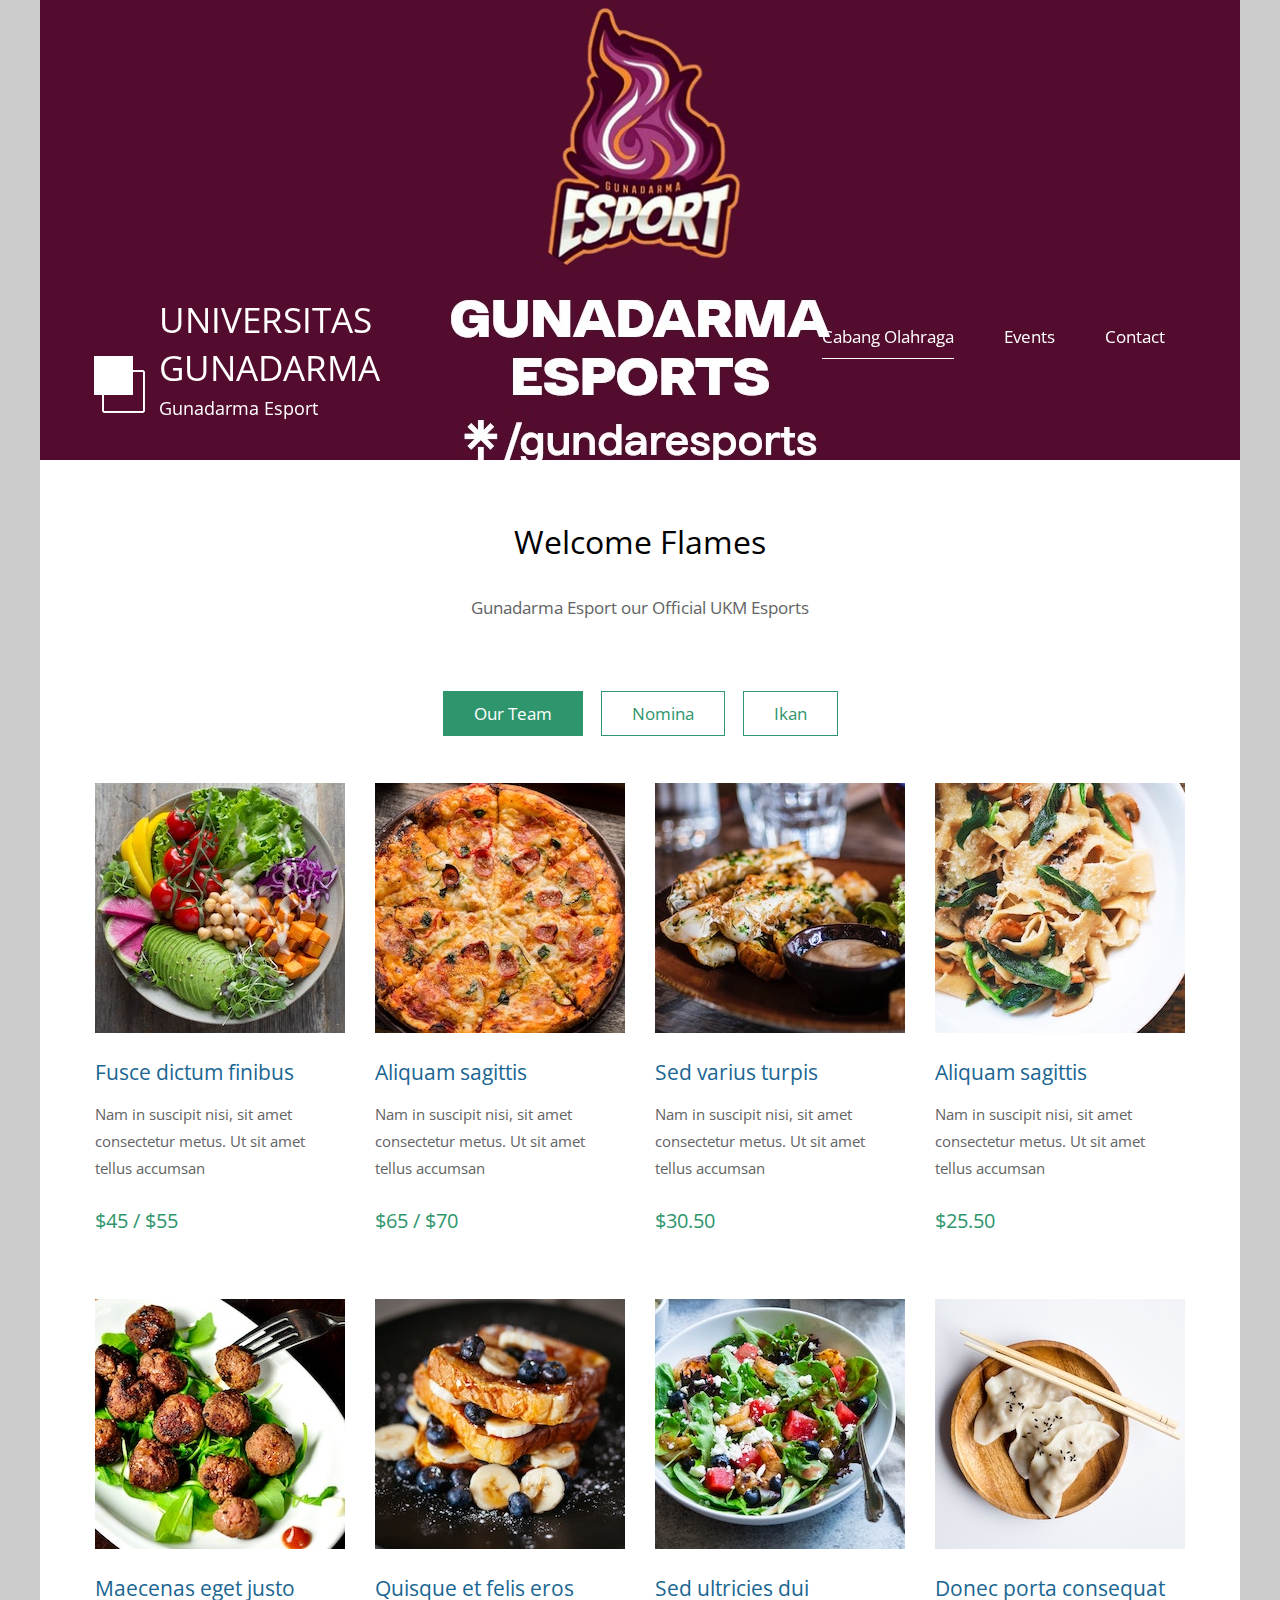
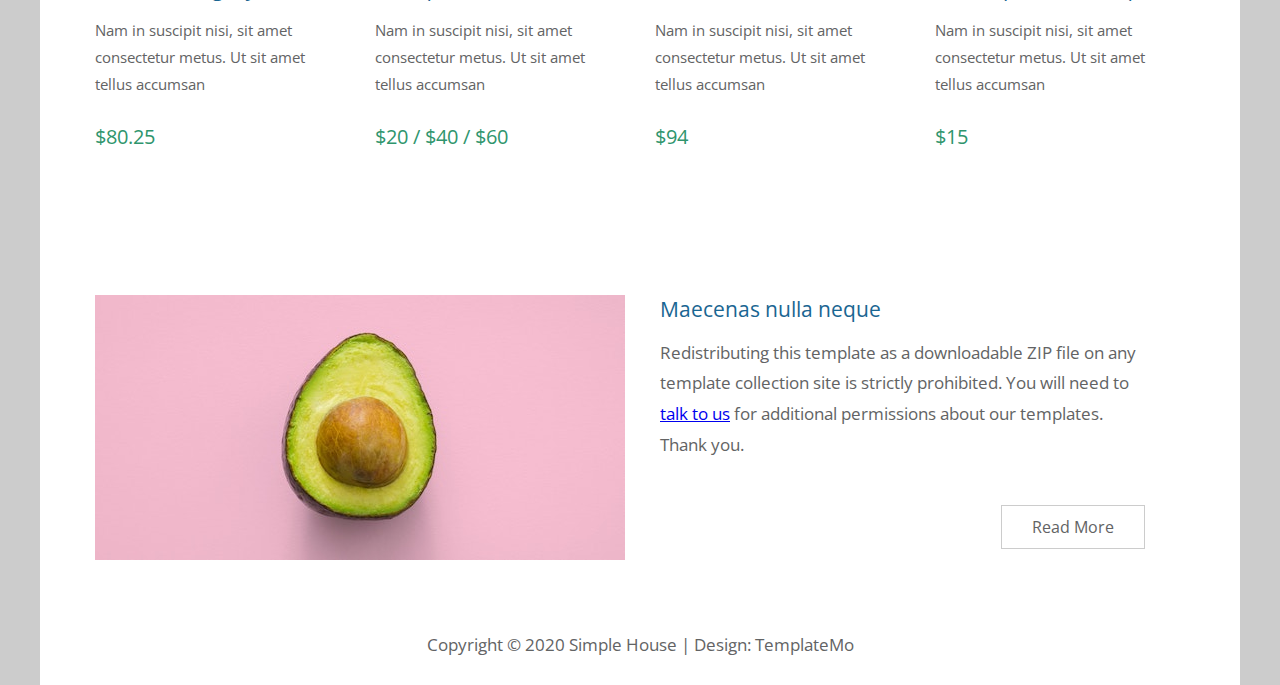
==== index.html @ b0ef49fe "Add files via upload" ====
<!DOCTYPE html>
<html>

<head>
	<meta charset="UTF-8" />
    <meta name="viewport" content="width=device-width, initial-scale=1.0" />
    <meta http-equiv="X-UA-Compatible" content="ie=edge" />
    <title>Simple House Template</title>
    <link href="https://fonts.googleapis.com/css?family=Open+Sans:400" rel="stylesheet" />    
	<link href="css/templatemo-style.css" rel="stylesheet" />
</head>
<!--

Simple House

https://templatemo.com/tm-539-simple-house

-->
<body> 

	<div class="container">
	<!-- Top box -->
		<!-- Logo & Site Name -->
		<div class="placeholder">
			<div class="parallax-window" data-parallax="scroll" data-image-src="img/gundaresports.jpg">
				<div class="tm-header">
					<div class="row tm-header-inner">
						<div class="col-md-6 col-12">
							<img src="img/simple-house-logo.png" alt="Logo" class="tm-site-logo" /> 
							<div class="tm-site-text-box">
								<h1 class="tm-site-title">UNIVERSITAS<br> GUNADARMA</h1>
								<h6 class="tm-site-description">Gunadarma Esport</h6>	
							</div>
						</div>
						<nav class="col-md-6 col-12 tm-nav">
							<ul class="tm-nav-ul">
								<li class="tm-nav-li"><a href="index.html" class="tm-nav-link active">Cabang Olahraga</a></li>
								<li class="tm-nav-li"><a href="about.html" class="tm-nav-link">Events</a></li>
								<li class="tm-nav-li"><a href="contact.html" class="tm-nav-link">Contact</a></li>
							</ul>
						</nav>	
					</div>
				</div>
			</div>
		</div>

		<main>
			<header class="row tm-welcome-section">
				<h2 class="col-12 text-center tm-section-title">Welcome Flames</h2>
				<p class="col-12 text-center">Gunadarma Esport
					our Official UKM Esports</p>
			</header>
			
			<div class="tm-paging-links">
				<nav>
					<ul>
						<li class="tm-paging-item"><a href="#" class="tm-paging-link active">Our Team</a></li>
						<li class="tm-paging-item"><a href="#" class="tm-paging-link">Nomina</a></li>
						<li class="tm-paging-item"><a href="#" class="tm-paging-link">Ikan</a></li>
					</ul>
				</nav>
			</div>

			<!-- Gallery -->
			<div class="row tm-gallery">
				<!-- gallery page 1 -->
				<div id="tm-gallery-page-pizza" class="tm-gallery-page">
					<article class="col-lg-3 col-md-4 col-sm-6 col-12 tm-gallery-item">
						<figure>
							<img src="img/gallery/01.jpg" alt="Image" class="img-fluid tm-gallery-img" />
							<figcaption>
								<h4 class="tm-gallery-title">Fusce dictum finibus</h4>
								<p class="tm-gallery-description">Nam in suscipit nisi, sit amet consectetur metus. Ut sit amet tellus accumsan</p>
								<p class="tm-gallery-price">$45 / $55</p>
							</figcaption>
						</figure>
					</article>
					<article class="col-lg-3 col-md-4 col-sm-6 col-12 tm-gallery-item">
						<figure>
							<img src="img/gallery/02.jpg" alt="Image" class="img-fluid tm-gallery-img" />
							<figcaption>
								<h4 class="tm-gallery-title">Aliquam sagittis</h4>
								<p class="tm-gallery-description">Nam in suscipit nisi, sit amet consectetur metus. Ut sit amet tellus accumsan</p>
								<p class="tm-gallery-price">$65 / $70</p>
							</figcaption>
						</figure>
					</article>
					<article class="col-lg-3 col-md-4 col-sm-6 col-12 tm-gallery-item">
						<figure>
							<img src="img/gallery/03.jpg" alt="Image" class="img-fluid tm-gallery-img" />
							<figcaption>
								<h4 class="tm-gallery-title">Sed varius turpis</h4>
								<p class="tm-gallery-description">Nam in suscipit nisi, sit amet consectetur metus. Ut sit amet tellus accumsan</p>
								<p class="tm-gallery-price">$30.50</p>
							</figcaption>
						</figure>
					</article>
					<article class="col-lg-3 col-md-4 col-sm-6 col-12 tm-gallery-item">
						<figure>
							<img src="img/gallery/04.jpg" alt="Image" class="img-fluid tm-gallery-img" />
							<figcaption>
								<h4 class="tm-gallery-title">Aliquam sagittis</h4>
								<p class="tm-gallery-description">Nam in suscipit nisi, sit amet consectetur metus. Ut sit amet tellus accumsan</p>
								<p class="tm-gallery-price">$25.50</p>
							</figcaption>
						</figure>
					</article>
					<article class="col-lg-3 col-md-4 col-sm-6 col-12 tm-gallery-item">
						<figure>
							<img src="img/gallery/05.jpg" alt="Image" class="img-fluid tm-gallery-img" />
							<figcaption>
								<h4 class="tm-gallery-title">Maecenas eget justo</h4>
								<p class="tm-gallery-description">Nam in suscipit nisi, sit amet consectetur metus. Ut sit amet tellus accumsan</p>
								<p class="tm-gallery-price">$80.25</p>
							</figcaption>
						</figure>
					</article>
					<article class="col-lg-3 col-md-4 col-sm-6 col-12 tm-gallery-item">
						<figure>
							<img src="img/gallery/06.jpg" alt="Image" class="img-fluid tm-gallery-img" />
							<figcaption>
								<h4 class="tm-gallery-title">Quisque et felis eros</h4>
								<p class="tm-gallery-description">Nam in suscipit nisi, sit amet consectetur metus. Ut sit amet tellus accumsan</p>
								<p class="tm-gallery-price">$20 / $40 / $60</p>
							</figcaption>
						</figure>
					</article>
					<article class="col-lg-3 col-md-4 col-sm-6 col-12 tm-gallery-item">
						<figure>
							<img src="img/gallery/07.jpg" alt="Image" class="img-fluid tm-gallery-img" />
							<figcaption>
								<h4 class="tm-gallery-title">Sed ultricies dui</h4>
								<p class="tm-gallery-description">Nam in suscipit nisi, sit amet consectetur metus. Ut sit amet tellus accumsan</p>
								<p class="tm-gallery-price">$94</p>
							</figcaption>
						</figure>
					</article>
					<article class="col-lg-3 col-md-4 col-sm-6 col-12 tm-gallery-item">
						<figure>
							<img src="img/gallery/08.jpg" alt="Image" class="img-fluid tm-gallery-img" />
							<figcaption>
								<h4 class="tm-gallery-title">Donec porta consequat</h4>
								<p class="tm-gallery-description">Nam in suscipit nisi, sit amet consectetur metus. Ut sit amet tellus accumsan</p>
								<p class="tm-gallery-price">$15</p>
							</figcaption>
						</figure>
					</article>
				</div> <!-- gallery page 1 -->
				
				<!-- gallery page 2 -->
				<div id="tm-gallery-page-salad" class="tm-gallery-page hidden">
					<article class="col-lg-3 col-md-4 col-sm-6 col-12 tm-gallery-item">
						<figure>
							<img src="img/gallery/04.jpg" alt="Image" class="img-fluid tm-gallery-img" />
							<figcaption>
								<h4 class="tm-gallery-title">Salad Menu One</h4>
								<p class="tm-gallery-description">Proin eu velit egestas, viverra sapien eget, consequat nunc. Vestibulum tristique</p>
								<p class="tm-gallery-price">$25</p>
							</figcaption>
						</figure>
					</article>
					<article class="col-lg-3 col-md-4 col-sm-6 col-12 tm-gallery-item">
						<figure>
							<img src="img/gallery/03.jpg" alt="Image" class="img-fluid tm-gallery-img" />
							<figcaption>
								<h4 class="tm-gallery-title">Second Title Salad</h4>
								<p class="tm-gallery-description">Proin eu velit egestas, viverra sapien eget, consequat nunc. Vestibulum tristique</p>
								<p class="tm-gallery-price">$30</p>
							</figcaption>
						</figure>
					</article>
					<article class="col-lg-3 col-md-4 col-sm-6 col-12 tm-gallery-item">
						<figure>
							<img src="img/gallery/05.jpg" alt="Image" class="img-fluid tm-gallery-img" />
							<figcaption>
								<h4 class="tm-gallery-title">Third Salad Item</h4>
								<p class="tm-gallery-description">Proin eu velit egestas, viverra sapien eget, consequat nunc. Vestibulum tristique</p>
								<p class="tm-gallery-price">$45</p>
							</figcaption>
						</figure>
					</article>
					<article class="col-lg-3 col-md-4 col-sm-6 col-12 tm-gallery-item">
						<figure>
							<img src="img/gallery/01.jpg" alt="Image" class="img-fluid tm-gallery-img" />
							<figcaption>
								<h4 class="tm-gallery-title">Superior Salad</h4>
								<p class="tm-gallery-description">Proin eu velit egestas, viverra sapien eget, consequat nunc. Vestibulum tristique</p>
								<p class="tm-gallery-price">$50</p>
							</figcaption>
						</figure>
					</article>
					<article class="col-lg-3 col-md-4 col-sm-6 col-12 tm-gallery-item">
						<figure>
							<img src="img/gallery/08.jpg" alt="Image" class="img-fluid tm-gallery-img" />
							<figcaption>
								<h4 class="tm-gallery-title">Sed ultricies dui</h4>
								<p class="tm-gallery-description">Proin eu velit egestas, viverra sapien eget, consequat nunc. Vestibulum tristique</p>
								<p class="tm-gallery-price">$55 / $60</p>
							</figcaption>
						</figure>
					</article>
					<article class="col-lg-3 col-md-4 col-sm-6 col-12 tm-gallery-item">
						<figure>
							<img src="img/gallery/07.jpg" alt="Image" class="img-fluid tm-gallery-img" />
							<figcaption>
								<h4 class="tm-gallery-title">Maecenas eget justo</h4>
								<p class="tm-gallery-description">Proin eu velit egestas, viverra sapien eget, consequat nunc. Vestibulum tristique</p>
								<p class="tm-gallery-price">$75</p>
							</figcaption>
						</figure>
					</article>
				</div> <!-- gallery page 2 -->
				
				<!-- gallery page 3 -->
				<div id="tm-gallery-page-noodle" class="tm-gallery-page hidden">
					<article class="col-lg-3 col-md-4 col-sm-6 col-12 tm-gallery-item">
						<figure>
							<img src="img/gallery/08.jpg" alt="Image" class="img-fluid tm-gallery-img" />
							<figcaption>
								<h4 class="tm-gallery-title">Noodle One</h4>
								<p class="tm-gallery-description">Orci varius natoque penatibus et magnis dis parturient montes, nascetur ridiculus mus.</p>
								<p class="tm-gallery-price">$12.50</p>
							</figcaption>
						</figure>
					</article>
					<article class="col-lg-3 col-md-4 col-sm-6 col-12 tm-gallery-item">
						<figure>
							<img src="img/gallery/07.jpg" alt="Image" class="img-fluid tm-gallery-img" />
							<figcaption>
								<h4 class="tm-gallery-title">Noodle Second</h4>
								<p class="tm-gallery-description">Orci varius natoque penatibus et magnis dis parturient montes, nascetur ridiculus mus.</p>
								<p class="tm-gallery-price">$15.50</p>
							</figcaption>
						</figure>
					</article>
					<article class="col-lg-3 col-md-4 col-sm-6 col-12 tm-gallery-item">
						<figure>
							<img src="img/gallery/06.jpg" alt="Image" class="img-fluid tm-gallery-img" />
							<figcaption>
								<h4 class="tm-gallery-title">Third Soft Noodle</h4>
								<p class="tm-gallery-description">Orci varius natoque penatibus et magnis dis parturient montes, nascetur ridiculus mus.</p>
								<p class="tm-gallery-price">$20.50</p>
							</figcaption>
						</figure>
					</article>
					<article class="col-lg-3 col-md-4 col-sm-6 col-12 tm-gallery-item">
						<figure>
							<img src="img/gallery/05.jpg" alt="Image" class="img-fluid tm-gallery-img" />
							<figcaption>
								<h4 class="tm-gallery-title">Aliquam sagittis</h4>
								<p class="tm-gallery-description">Orci varius natoque penatibus et magnis dis parturient montes, nascetur ridiculus mus.</p>
								<p class="tm-gallery-price">$30.25</p>
							</figcaption>
						</figure>
					</article>
					<article class="col-lg-3 col-md-4 col-sm-6 col-12 tm-gallery-item">
						<figure>
							<img src="img/gallery/04.jpg" alt="Image" class="img-fluid tm-gallery-img" />
							<figcaption>
								<h4 class="tm-gallery-title">Maecenas eget justo</h4>
								<p class="tm-gallery-description">Orci varius natoque penatibus et magnis dis parturient montes, nascetur ridiculus mus.</p>
								<p class="tm-gallery-price">$35.50</p>
							</figcaption>
						</figure>
					</article>
					<article class="col-lg-3 col-md-4 col-sm-6 col-12 tm-gallery-item">
						<figure>
							<img src="img/gallery/03.jpg" alt="Image" class="img-fluid tm-gallery-img" />
							<figcaption>
								<h4 class="tm-gallery-title">Quisque et felis eros</h4>
								<p class="tm-gallery-description">Orci varius natoque penatibus et magnis dis parturient montes, nascetur ridiculus mus.</p>
								<p class="tm-gallery-price">$40.50</p>
							</figcaption>
						</figure>
					</article>

				</div> <!-- gallery page 3 -->
			</div>
			<div class="tm-section tm-container-inner">
				<div class="row">
					<div class="col-md-6">
						<figure class="tm-description-figure">
							<img src="img/img-01.jpg" alt="Image" class="img-fluid" />
						</figure>
					</div>
					<div class="col-md-6">
						<div class="tm-description-box"> 
							<h4 class="tm-gallery-title">Maecenas nulla neque</h4>
							<p class="tm-mb-45">Redistributing this template as a downloadable ZIP file on any template collection site is strictly prohibited. You will need to <a rel="nofollow" href="https://templatemo.com/contact">talk to us</a> for additional permissions about our templates. Thank you.</p>
							<a href="about.html" class="tm-btn tm-btn-default tm-right">Read More</a>
						</div>
					</div>
				</div>
			</div>
		</main>

		<footer class="tm-footer text-center">
			<p>Copyright &copy; 2020 Simple House 
            
            | Design: <a rel="nofollow" href="https://templatemo.com">TemplateMo</a></p>
		</footer>
	</div>
	<script src="js/jquery.min.js"></script>
	<script src="js/parallax.min.js"></script>
	<script>
		$(document).ready(function(){
			// Handle click on paging links
			$('.tm-paging-link').click(function(e){
				e.preventDefault();
				
				var page = $(this).text().toLowerCase();
				$('.tm-gallery-page').addClass('hidden');
				$('#tm-gallery-page-' + page).removeClass('hidden');
				$('.tm-paging-link').removeClass('active');
				$(this).addClass("active");
			});
		});
	</script>
</body>
</html>
---- css/templatemo-style.css ----
/*

Simple House

https://templatemo.com/tm-539-simple-house

*/

ul, nav, body, h1, h2, h4, h6, p, figure {
  margin: 0;
  padding: 0;
}

a, button { transition: all 0.3s ease; }

/* Bootstrap grid system  */

html {
  box-sizing: border-box;
  -ms-overflow-style: scrollbar;
}

*,
*::before,
*::after {
  box-sizing: inherit;
}

.container {
  width: 100%;
  max-width: 1200px;
  margin-right: auto;
  margin-left: auto;
}

.tm-container-inner,
.tm-container-inner-2 {
  padding-left: 15px;
  padding-right: 15px;
}

.row {
  display: -ms-flexbox;
  display: flex;
  -ms-flex-wrap: wrap;
  flex-wrap: wrap;
  margin-left: -15px;
  margin-right: -15px;
}

.col-lg-3,
.col-lg-4,
.col-lg-6,
.col-md-4,
.col-md-6,
.col-sm-6, 
.col-12 {
  position: relative;
  width: 100%;
  padding-right: 15px;
  padding-left: 15px;
}

.col-12 {
  -ms-flex: 0 0 100%;
  flex: 0 0 100%;
  max-width: 100%;
}

@media (min-width: 576px) {
  .col-sm-6 {
    -ms-flex: 0 0 50%;
    flex: 0 0 50%;
    max-width: 50%;
  }
}

@media (min-width: 768px) {
  .col-md-4 {
    -ms-flex: 0 0 33.333333%;
    flex: 0 0 33.333333%;
    max-width: 33.333333%;
  }
  
  .col-md-6 {
    -ms-flex: 0 0 50%;
    flex: 0 0 50%;
    max-width: 50%;
  }
}

@media (min-width: 992px) {
  .col-lg-3 {
    -ms-flex: 0 0 25%;
    flex: 0 0 25%;
    max-width: 25%;
  }
  
  .col-lg-4 {
    -ms-flex: 0 0 33.333333%;
    flex: 0 0 33.333333%;
    max-width: 33.333333%;
  }
  
  .col-lg-6 {
    -ms-flex: 0 0 50%;
    flex: 0 0 50%;
    max-width: 50%;
  }
}

/*
  primary: #2D99CC
  success: #319966
  danger: #993332
*/

.tm-btn {
  display: inline-block;
  font-size: 1rem;
  width: auto;
  padding: 10px 30px;
  text-decoration: none;
  cursor: pointer;
  border: 0;
}

.tm-btn-default {
  border: 1px solid #ccc;
  background-color: transparent;
  color: #626364;
}

.tm-btn-default:hover,
.tm-btn-default:focus {
  color: white;
  background-color: #98999A;
}

.tm-btn-primary {
  background-color: #2D99CC;
  color: white;
}

.tm-btn-primary:hover,
.tm-btn-primary:focus {
  background-color: #1b6f96;
}

.tm-btn-success {
  background-color: #319966;
  color: white;
}

.tm-btn-success:hover,
.tm-btn-success:focus {
  background-color: #1d6e46;
}

.tm-btn-danger {
  background-color: #993332;
  color: white;
}

.tm-btn-danger:hover,
.tm-btn-danger:focus {
  background-color: #752423;
}

.tm-mb-45 {
  margin-bottom: 45px;
}

.tm-mb-p {
    margin-bottom: 20px;
}

.tm-text-success {
  color: #319966;
}

.text-center {
  text-align: center;
}

.hidden {
  display: none !important;
}

.img-fluid {
  max-width: 100%;
  height: auto;
}

body {
  font-family: 'Open Sans', Arial, sans-serif;
  font-size: 17px;
  background-color: #ccc;
  overflow-x: hidden;
}

.container {
  background-color: white;
}

p, address {
  color: #626364;
  line-height: 1.8;
}

/* Set width and height in JS */
.placeholder {
  width: 100%;
  min-height: 460px;
  background-color: #556E5B;
}

.placeholder-2 {
  width: 100%;
  min-height: 220px;
  background-color: #CFBEA5;
  position: relative;
  z-index: 998;
}

.parallax-window {
  min-height: 460px;
  background: transparent;
  position: relative;
}

.parallax-window-2 {
  min-height: 220px;
  width: 100%;
  margin-left: auto;
  margin-right: auto;
  background: transparent;
  position: relative;
}

.parallax-mirror {
  z-index: 999 !important;
}

.tm-header {
  position: absolute;
  bottom: 0;
  left: 0;
  width: 100%;
  color: white;
  z-index: 1000;
}

.tm-header-inner {
  padding: 40px 50px;
}

@media (max-width: 991px) {
  .tm-header-inner {
    padding: 30px 15px;
  }
}

.tm-site-logo {
  display: inline-block;
  margin-right: 5px;
}

.tm-site-text-box {
  display: inline-block;
}

.tm-site-title {
  font-size: 2.2rem;
  font-weight: 400;
  margin-bottom: 5px;
}

.tm-site-description {
  font-size: 1.1rem;
  font-weight: 400;
}

.tm-nav {
  text-align: right;
  margin-top: 30px;
}

.tm-nav-ul {
  display: flex;
  justify-content: flex-end;
}

.tm-nav-li {
  list-style: none;
  display: block;
  margin-bottom: 0;
  padding-right: 25px;
  padding-left: 25px;
}

@media (max-width: 991px) {
  .tm-nav-li {
    padding-right: 15px;
    padding-left: 15px;
  }
}

.tm-nav-link {
  color: white;
  text-decoration: none;
  padding-bottom: 10px;
}

.tm-nav-link.active,
.tm-nav-link:hover {
  border-bottom: 1px solid white;
}

.tm-welcome-section {
  margin: 60px auto;
  max-width: 655px;
}

.tm-section-title {
  font-size: 2rem;
  font-weight: 400;
  margin-bottom: 30px;
}

.tm-gallery {
  margin-bottom: 80px;
}

.tm-gallery-page {
  max-width: 280px;
  margin-left: auto;
  margin-right: auto;
  display: -ms-flexbox;
  display: flex;
  -ms-flex-wrap: wrap;
  flex-wrap: wrap;
}

.tm-gallery-description {
  font-size: 0.95rem;
}

.tm-section,
.tm-container-inner,
.tm-container-inner-2 {
  margin-left: auto;
  margin-right: auto;
}

/* Small devices (landscape phones, 576px and up) */
@media (min-width: 576px) {
  .tm-gallery-page {
    max-width: 560px;
  }
}

/* Medium devices (tablets, 768px and up) */
@media (min-width: 768px) {
  .tm-gallery-page,
  .tm-section,
  .tm-container-inner,
  .tm-container-inner-2 {
    max-width: 840px;
  }
}

/* Large devices (desktops, 992px and up) */
@media (min-width: 992px) {
  .tm-gallery-page,
  .tm-section {
    max-width: 1120px;
  }
  
  .tm-container-inner {
    max-width: 1120px;
  }
  
  .tm-container-inner-2 {
    max-width: 900px;
  }
}

.tm-gallery-item {
  max-width: 280px;
}

.tm-gallery-img {
  margin-bottom: 20px;
}

.tm-gallery-title {
  font-size: 1.3rem;
  font-weight: 400;
  color: #1A6692;
  margin-bottom: 15px;
}

.tm-gallery-description {
  margin-bottom: 20px;
}

.tm-gallery-price {
  font-size: 1.25rem;
  color: #2F956D;
  margin-bottom: 60px;
}

.tm-paging-links {
  text-align: center;
  margin-bottom: 40px;
}

.tm-paging-item {
  list-style: none;
  display: inline-block;
  border: 1px solid #2F956D;
  margin: 7px;
}

.tm-paging-link {
  padding: 10px 30px;
  display: flex;
  align-items: center;
  justify-content: center;
  text-decoration: none;
  color: #2F956D;
  background-color: transparent;
}

.tm-paging-link.active,
.tm-paging-link:hover {
  background-color: #2F956D;
  color: white;
}

.tm-description-figure {
  text-align: center;  
}

.tm-description-box {
  margin-left: auto;
  margin-right: auto;
}

.tm-description-box {
  padding-left: 0;
  padding-right: 0;
  display: flex;
  flex-direction: column;
  margin-top: 30px;
  max-width: 530px;
}

@media (min-width: 768px) {
  .tm-description-box {
    padding-left: 5px;
    padding-right: 40px;
    margin-top: 0;
  }
}

.tm-right {
  align-self: flex-end;
}

.tm-footer {
  padding: 25px 15px;
  margin-top: 40px;
}

.tm-footer a {
  color: #626364;
  text-decoration: none;
}

.tm-footer a:hover {
  color: #1A6692;
}

/* About */
.tm-persons {
  margin-bottom: 20px;
}

.tm-person {
  display: flex;
  flex-direction: column;
  align-items: center;
  justify-content: center;
  margin-bottom: 60px;
}

@media (min-width: 420px) {
  .tm-person {
    flex-direction: row;
  }
}

.tm-person-description {
  padding-left: 20px;
  padding-right: 20px;
}

.tm-person-name {
  font-size: 1.6rem;
  font-weight: 300;
  color: #09C;
  margin-bottom: 5px;
  margin-top: 15px;
}

@media (min-width: 420px) {
  .tm-person-name {
    margin-top: 0;
  }
}

.tm-person-title {
  color: #C39;
  margin-bottom: 20px;
}

.tm-person-about {
  margin-bottom: 20px;
}

.tm-social-link {
  color: #626364;
  display: inline-block;
  border-radius: 1px;
  background-color: transparent;
  font-size: 1.3rem;
  text-decoration: none;
  width: 40px;
  height: 40px;
  margin-right: 0;
  margin-bottom: 15px;
}

.tm-social-link:hover {
  color: white;
  background-color: #626364;
}

.tm-social-icon {
  display: flex;
  align-items: center;
  justify-content: center;
  width: 100%;
  height: 100%;
}

.tm-feature {
  text-align: center;
  padding: 45px 20px;
}

.tm-feature-icon {
  color: #9f9c9c;
  margin-bottom: 65px;
}

.tm-feature-description {
  margin-bottom: 35px;
  font-size: 1rem;
}

.tm-features {
  margin-top: 35px;
}

.tm-history {
  margin-top: 45px;
}

.tm-history-inner {
  display: flex;
  align-items: center;
  justify-content: center;
  flex-direction: column;
}

.tm-history-img {
  max-width: 100%;
}

@media (min-width: 768px) {
 .tm-history-img {
    max-width: 50%;
  }
  
  .tm-history-inner {
    flex-direction: row;
  }
}

.tm-history-title {
  font-size: 1.6rem;
  font-weight: 300;
  color: #1A6692;
  margin-bottom: 30px;
}

.tm-history-text {
  max-width: 480px;
  margin: 15px auto 0;
}

.tm-history-description {
  margin-bottom: 40px;
}

@media (min-width: 768px) {
 .tm-history-text {
    max-width: auto;
    margin: 0 auto 0 35px;
  } 
}

/* Contact Page */
.tm-contact-form {
  max-width: 100%;
}

@media (min-width: 768px) {
 .tm-contact-form {
    max-width: 310px;
  } 
}

.tm-d-flex {
  display: flex;
  flex-direction: column;
}

.tm-btn-right {
  align-self: flex-end;
}

.form-group {
  margin-bottom: 30px;
}

.form-control {
  display: block;
  width: 100%;
  padding: 0.375rem 0.75rem;
  font-size: 1.1rem;
  font-weight: 400;
  line-height: 1.5;
  color: #626364;
  background-color: #fff;
  background-clip: padding-box;
  border: 1px solid #ced4da;
  border-right: 0;
  border-top: 0;
  border-left: 0;
  border-radius: 0;
  transition: border-color 0.15s ease-in-out, box-shadow 0.15s ease-in-out;
}

.form-control::-ms-expand {
  background-color: transparent;
  border: 0;
}

.form-control:focus {
  color: #495057;
  background-color: #fff;
  border-color: #80bdff;
  outline: 0;
  box-shadow: 0 0 0 0.2rem rgba(0, 123, 255, 0.25);
}

.form-control::-webkit-input-placeholder {
  color: #6c757d;
  opacity: 1;
}

.form-control::-moz-placeholder {
  color: #6c757d;
  opacity: 1;
}

.form-control:-ms-input-placeholder {
  color: #6c757d;
  opacity: 1;
}

.form-control::-ms-input-placeholder {
  color: #6c757d;
  opacity: 1;
}

.form-control::placeholder {
  color: #6c757d;
  opacity: 1;
}

.tm-info-title {
  font-size: 1.6rem;
  font-weight: 300;
  margin-bottom: 30px;
}

address {
  font-style: normal;
  margin-bottom: 50px;
}

.tm-address-box {
  max-width: 100%;
}

@media (min-width: 768px) {
 .tm-address-box {
    max-width: 315px;
  } 
}

.tm-contact-icon {
  display: inline-block;
  margin-right: 25px;
  color: #319966;
}

.tm-contact-link {
  display: inline-block;
  color: #626364;
  margin-bottom: 25px;
  text-decoration: none;
}

.tm-contact-social {
  margin-top: 10px;
}

.tm-map {
  max-width: 900px;
  height: 450px;
  width: 100%;
  margin-left: auto;
  margin-right: auto;
}

.tm-map iframe {
  width: 100%;
  height: 100%;
}

.tm-contact-section {
  padding-bottom: 30px;
}

.tm-map-section {
  padding-top: 40px;
  padding-bottom: 40px;
}

.tm-info-section {
  padding-top: 30px;
}

.tm-faq {
  max-width: 650px;
  margin-left: auto;
  margin-right: auto;
}

.tm-accordion {
  padding-top: 40px;
}

/* https://www.w3schools.com/howto/howto_js_accordion.asp */
/* Style the buttons that are used to open and close the accordion panel */
.accordion {
  font-size: 1.2rem;
  font-family: 'Open Sans', Helevetica, Arial, sans-serif;
  color: #999;
  background-color: transparent;
  border: 1px solid #d0d0d0;
  margin-bottom: 17px;
  margin-top: 17px;
  cursor: pointer;
  padding: 10px 20px 6px;
  width: 100%;
  text-align: left;
  outline: none;
  transition: 0.4s;
}

/* Add a background color to the button if it is clicked on (add the .active class with JS), and when you move the mouse over it (hover) */
.accordion.active, .accordion:hover {
  color: #09C;
}

@keyframes changeIcon {
  0% {
    content: '\f0d9';
  }
  50% {
    color: white;
  }
  100% {
    content: "\f0d7";
  }
}

@keyframes changeIconBack {
  0% {
    content: '\f0d7';
  }
  50% {
    color: white;
  }
  100% {
    content: "\f0d9";
  }
}

.accordion:after {
  font-family: 'Font Awesome 5 Free';
  font-weight: 900;
  animation: changeIconBack 0.3s linear;
  content: '\f0d9';
  font-size: 2rem;
  color: #999;
  float: right;
  margin-left: 5px;
}

.accordion.active:after {
  animation: changeIcon 0.3s linear;
  content: '\f0d7';
}

/* Style the accordion panel. Note: hidden by default */
.panel {
  background-color: white;
  max-height: 0;
  overflow: hidden;
  transition: max-height 0.2s ease-out;
}

.panel p {
  padding: 5px 20px 30px;
}
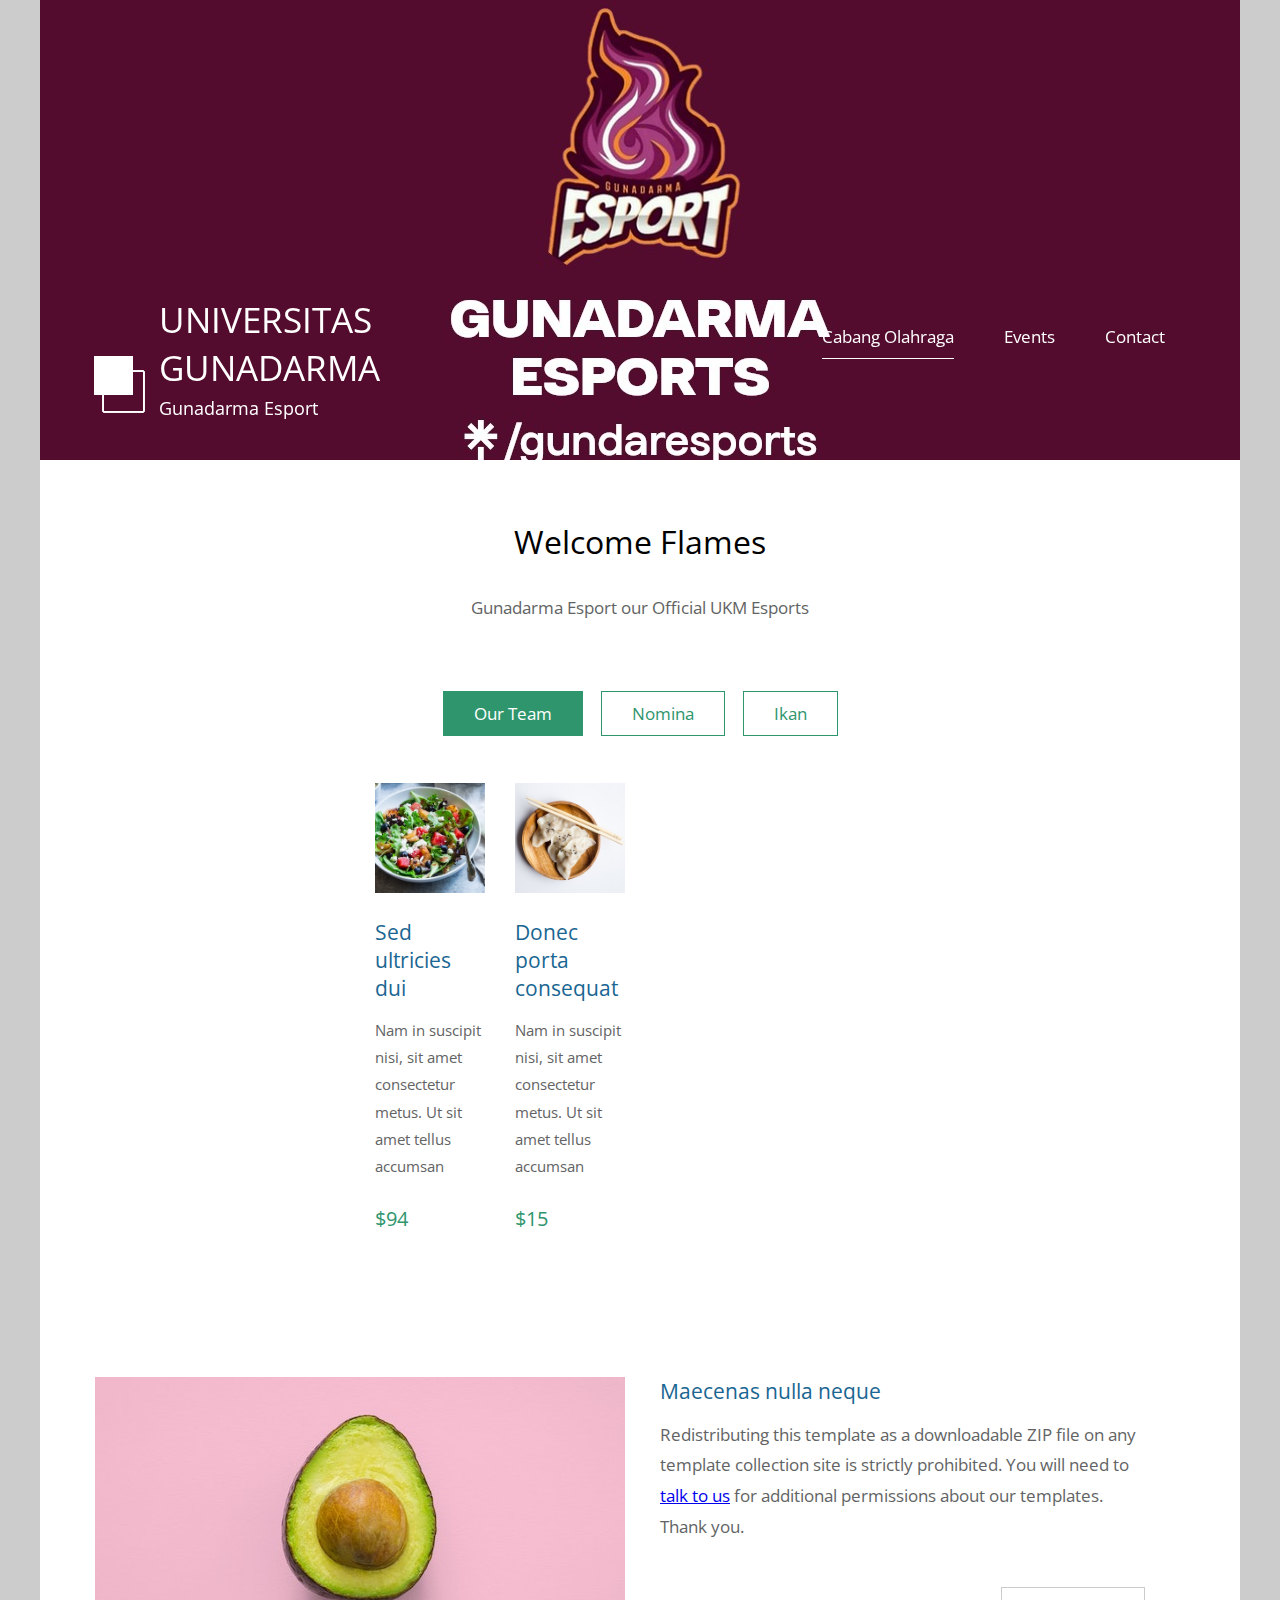
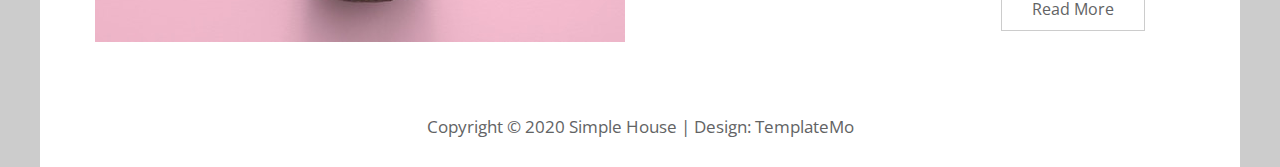
==== commit 11b664b3: "Update index.html" ====
--- a/index.html
+++ b/index.html
@@ -65,66 +65,7 @@
 			<div class="row tm-gallery">
 				<!-- gallery page 1 -->
 				<div id="tm-gallery-page-pizza" class="tm-gallery-page">
-					<article class="col-lg-3 col-md-4 col-sm-6 col-12 tm-gallery-item">
-						<figure>
-							<img src="img/gallery/01.jpg" alt="Image" class="img-fluid tm-gallery-img" />
-							<figcaption>
-								<h4 class="tm-gallery-title">Fusce dictum finibus</h4>
-								<p class="tm-gallery-description">Nam in suscipit nisi, sit amet consectetur metus. Ut sit amet tellus accumsan</p>
-								<p class="tm-gallery-price">$45 / $55</p>
-							</figcaption>
-						</figure>
-					</article>
-					<article class="col-lg-3 col-md-4 col-sm-6 col-12 tm-gallery-item">
-						<figure>
-							<img src="img/gallery/02.jpg" alt="Image" class="img-fluid tm-gallery-img" />
-							<figcaption>
-								<h4 class="tm-gallery-title">Aliquam sagittis</h4>
-								<p class="tm-gallery-description">Nam in suscipit nisi, sit amet consectetur metus. Ut sit amet tellus accumsan</p>
-								<p class="tm-gallery-price">$65 / $70</p>
-							</figcaption>
-						</figure>
-					</article>
-					<article class="col-lg-3 col-md-4 col-sm-6 col-12 tm-gallery-item">
-						<figure>
-							<img src="img/gallery/03.jpg" alt="Image" class="img-fluid tm-gallery-img" />
-							<figcaption>
-								<h4 class="tm-gallery-title">Sed varius turpis</h4>
-								<p class="tm-gallery-description">Nam in suscipit nisi, sit amet consectetur metus. Ut sit amet tellus accumsan</p>
-								<p class="tm-gallery-price">$30.50</p>
-							</figcaption>
-						</figure>
-					</article>
-					<article class="col-lg-3 col-md-4 col-sm-6 col-12 tm-gallery-item">
-						<figure>
-							<img src="img/gallery/04.jpg" alt="Image" class="img-fluid tm-gallery-img" />
-							<figcaption>
-								<h4 class="tm-gallery-title">Aliquam sagittis</h4>
-								<p class="tm-gallery-description">Nam in suscipit nisi, sit amet consectetur metus. Ut sit amet tellus accumsan</p>
-								<p class="tm-gallery-price">$25.50</p>
-							</figcaption>
-						</figure>
-					</article>
-					<article class="col-lg-3 col-md-4 col-sm-6 col-12 tm-gallery-item">
-						<figure>
-							<img src="img/gallery/05.jpg" alt="Image" class="img-fluid tm-gallery-img" />
-							<figcaption>
-								<h4 class="tm-gallery-title">Maecenas eget justo</h4>
-								<p class="tm-gallery-description">Nam in suscipit nisi, sit amet consectetur metus. Ut sit amet tellus accumsan</p>
-								<p class="tm-gallery-price">$80.25</p>
-							</figcaption>
-						</figure>
-					</article>
-					<article class="col-lg-3 col-md-4 col-sm-6 col-12 tm-gallery-item">
-						<figure>
-							<img src="img/gallery/06.jpg" alt="Image" class="img-fluid tm-gallery-img" />
-							<figcaption>
-								<h4 class="tm-gallery-title">Quisque et felis eros</h4>
-								<p class="tm-gallery-description">Nam in suscipit nisi, sit amet consectetur metus. Ut sit amet tellus accumsan</p>
-								<p class="tm-gallery-price">$20 / $40 / $60</p>
-							</figcaption>
-						</figure>
-					</article>
+					
 					<article class="col-lg-3 col-md-4 col-sm-6 col-12 tm-gallery-item">
 						<figure>
 							<img src="img/gallery/07.jpg" alt="Image" class="img-fluid tm-gallery-img" />
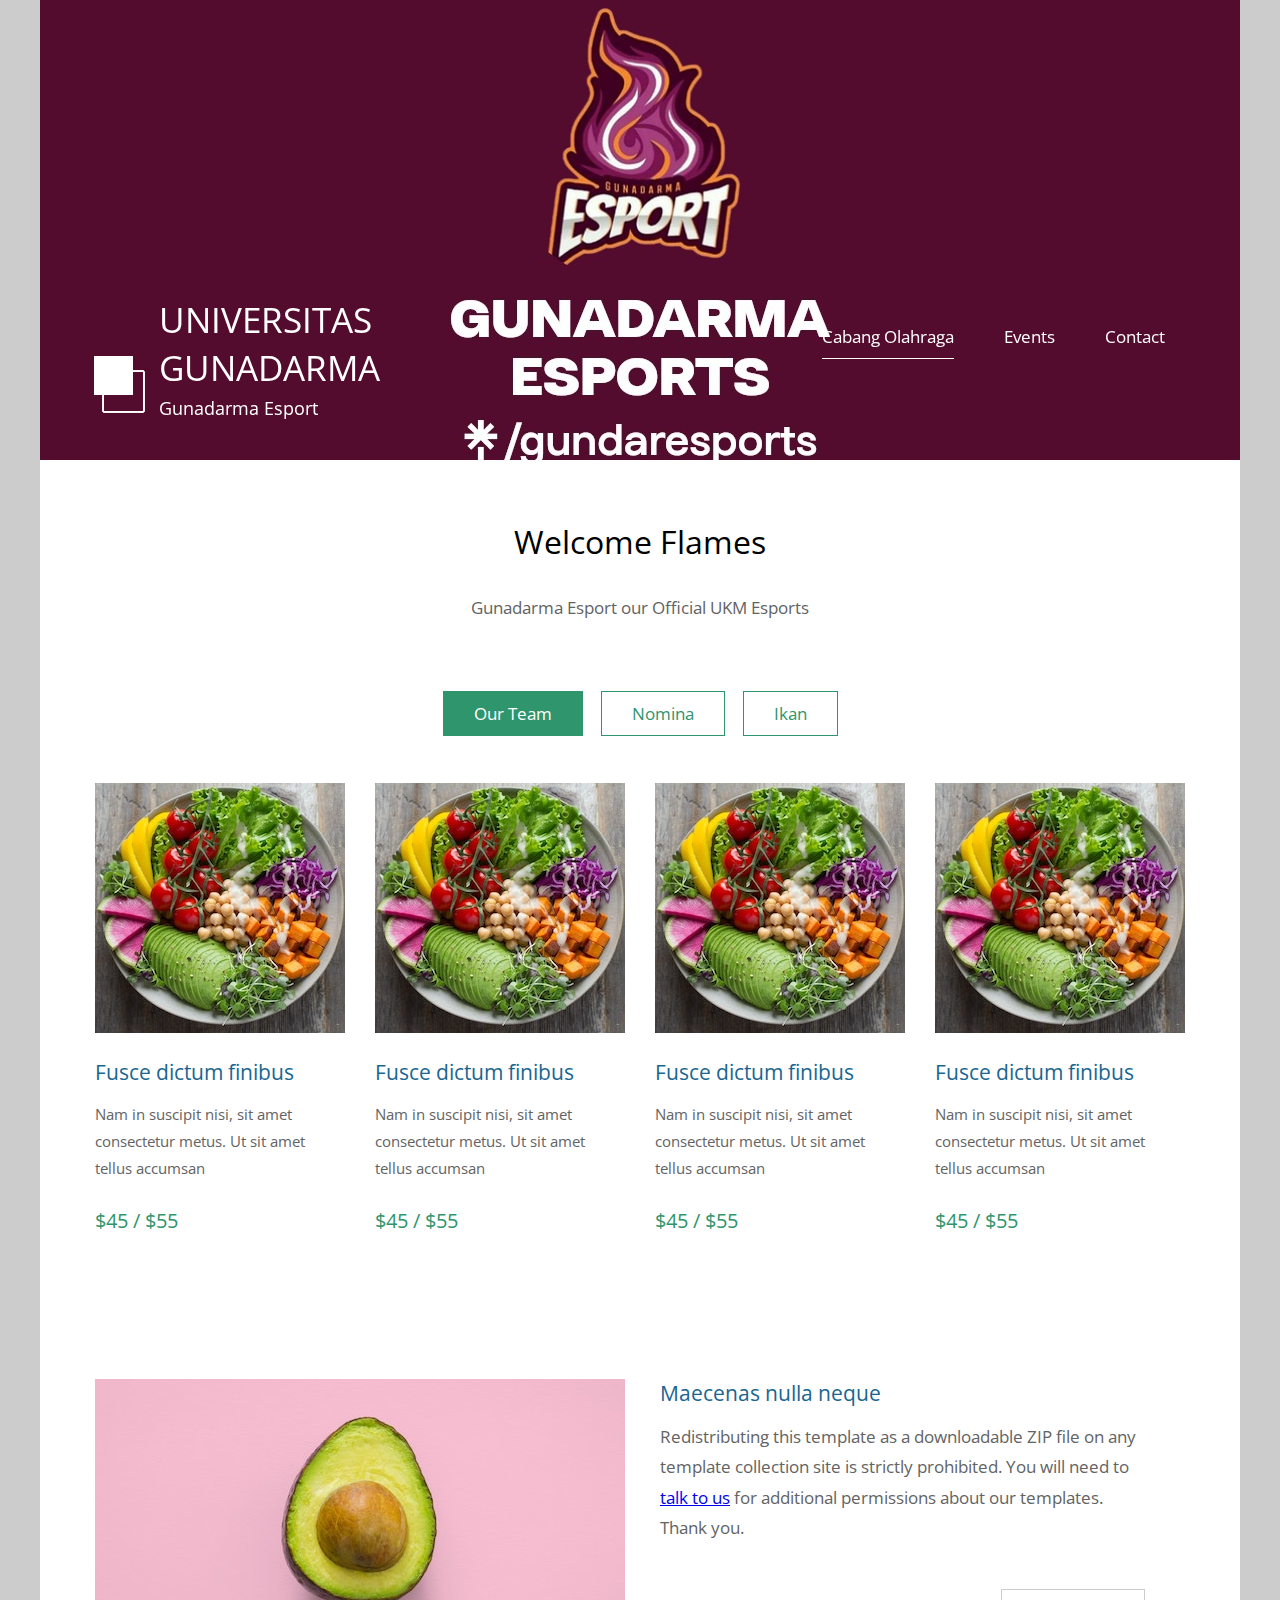
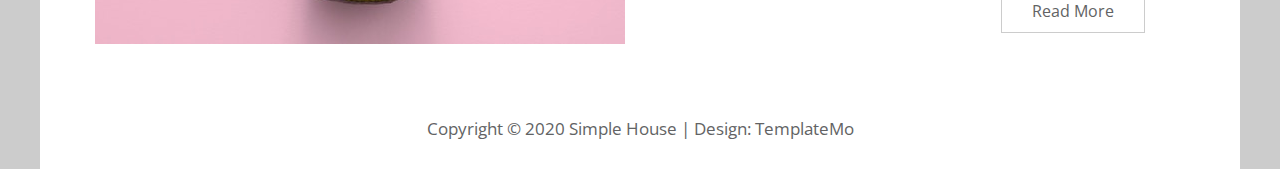
==== commit 9e6c9b44: "update index.html" ====
--- a/index.html
+++ b/index.html
@@ -17,7 +17,13 @@
 
 -->
 <body> 
-
+<style> 
+
+	.hidden {
+		display: none;
+	}
+
+</style>
 	<div class="container">
 	<!-- Top box -->
 		<!-- Logo & Site Name -->
@@ -47,176 +53,158 @@
 		<main>
 			<header class="row tm-welcome-section">
 				<h2 class="col-12 text-center tm-section-title">Welcome Flames</h2>
-				<p class="col-12 text-center">Gunadarma Esport
-					our Official UKM Esports</p>
+				<p class="col-12 text-center">Gunadarma Esport our Official UKM Esports</p>
 			</header>
-			
+		
 			<div class="tm-paging-links">
 				<nav>
 					<ul>
-						<li class="tm-paging-item"><a href="#" class="tm-paging-link active">Our Team</a></li>
-						<li class="tm-paging-item"><a href="#" class="tm-paging-link">Nomina</a></li>
-						<li class="tm-paging-item"><a href="#" class="tm-paging-link">Ikan</a></li>
+						<li class="tm-paging-item"><a href="#" class="tm-paging-link active" data-target="tm-gallery-page-pizza">Our Team</a></li>
+						<li class="tm-paging-item"><a href="#" class="tm-paging-link" data-target="tm-gallery-page-salad">Nomina</a></li>
+						<li class="tm-paging-item"><a href="#" class="tm-paging-link" data-target="tm-gallery-page-noodle">Ikan</a></li>
 					</ul>
 				</nav>
 			</div>
-
+		
 			<!-- Gallery -->
 			<div class="row tm-gallery">
 				<!-- gallery page 1 -->
 				<div id="tm-gallery-page-pizza" class="tm-gallery-page">
-					
-					<article class="col-lg-3 col-md-4 col-sm-6 col-12 tm-gallery-item">
-						<figure>
-							<img src="img/gallery/07.jpg" alt="Image" class="img-fluid tm-gallery-img" />
-							<figcaption>
-								<h4 class="tm-gallery-title">Sed ultricies dui</h4>
-								<p class="tm-gallery-description">Nam in suscipit nisi, sit amet consectetur metus. Ut sit amet tellus accumsan</p>
-								<p class="tm-gallery-price">$94</p>
-							</figcaption>
-						</figure>
-					</article>
-					<article class="col-lg-3 col-md-4 col-sm-6 col-12 tm-gallery-item">
-						<figure>
-							<img src="img/gallery/08.jpg" alt="Image" class="img-fluid tm-gallery-img" />
-							<figcaption>
-								<h4 class="tm-gallery-title">Donec porta consequat</h4>
-								<p class="tm-gallery-description">Nam in suscipit nisi, sit amet consectetur metus. Ut sit amet tellus accumsan</p>
-								<p class="tm-gallery-price">$15</p>
-							</figcaption>
-						</figure>
-					</article>
+					<!-- Gallery items for Our Team (same as before) -->
+					<article class="col-lg-3 col-md-4 col-sm-6 col-12 tm-gallery-item">
+						<figure>
+							<img src="img/gallery/01.jpg" alt="Image" class="img-fluid tm-gallery-img" />
+							<figcaption>
+								<h4 class="tm-gallery-title">Fusce dictum finibus</h4>
+								<p class="tm-gallery-description">Nam in suscipit nisi, sit amet consectetur metus. Ut sit amet tellus accumsan</p>
+								<p class="tm-gallery-price">$45 / $55</p>
+							</figcaption>
+						</figure>
+					</article>
+					<article class="col-lg-3 col-md-4 col-sm-6 col-12 tm-gallery-item">
+						<figure>
+							<img src="img/gallery/01.jpg" alt="Image" class="img-fluid tm-gallery-img" />
+							<figcaption>
+								<h4 class="tm-gallery-title">Fusce dictum finibus</h4>
+								<p class="tm-gallery-description">Nam in suscipit nisi, sit amet consectetur metus. Ut sit amet tellus accumsan</p>
+								<p class="tm-gallery-price">$45 / $55</p>
+							</figcaption>
+						</figure>
+					</article>
+					<article class="col-lg-3 col-md-4 col-sm-6 col-12 tm-gallery-item">
+						<figure>
+							<img src="img/gallery/01.jpg" alt="Image" class="img-fluid tm-gallery-img" />
+							<figcaption>
+								<h4 class="tm-gallery-title">Fusce dictum finibus</h4>
+								<p class="tm-gallery-description">Nam in suscipit nisi, sit amet consectetur metus. Ut sit amet tellus accumsan</p>
+								<p class="tm-gallery-price">$45 / $55</p>
+							</figcaption>
+						</figure>
+					</article>
+					<article class="col-lg-3 col-md-4 col-sm-6 col-12 tm-gallery-item">
+						<figure>
+							<img src="img/gallery/01.jpg" alt="Image" class="img-fluid tm-gallery-img" />
+							<figcaption>
+								<h4 class="tm-gallery-title">Fusce dictum finibus</h4>
+								<p class="tm-gallery-description">Nam in suscipit nisi, sit amet consectetur metus. Ut sit amet tellus accumsan</p>
+								<p class="tm-gallery-price">$45 / $55</p>
+							</figcaption>
+						</figure>
+					</article>
+					<!-- Add more items for gallery page 1 -->
 				</div> <!-- gallery page 1 -->
-				
+		
 				<!-- gallery page 2 -->
 				<div id="tm-gallery-page-salad" class="tm-gallery-page hidden">
-					<article class="col-lg-3 col-md-4 col-sm-6 col-12 tm-gallery-item">
-						<figure>
-							<img src="img/gallery/04.jpg" alt="Image" class="img-fluid tm-gallery-img" />
-							<figcaption>
-								<h4 class="tm-gallery-title">Salad Menu One</h4>
-								<p class="tm-gallery-description">Proin eu velit egestas, viverra sapien eget, consequat nunc. Vestibulum tristique</p>
-								<p class="tm-gallery-price">$25</p>
-							</figcaption>
-						</figure>
-					</article>
-					<article class="col-lg-3 col-md-4 col-sm-6 col-12 tm-gallery-item">
-						<figure>
-							<img src="img/gallery/03.jpg" alt="Image" class="img-fluid tm-gallery-img" />
-							<figcaption>
-								<h4 class="tm-gallery-title">Second Title Salad</h4>
-								<p class="tm-gallery-description">Proin eu velit egestas, viverra sapien eget, consequat nunc. Vestibulum tristique</p>
-								<p class="tm-gallery-price">$30</p>
-							</figcaption>
-						</figure>
-					</article>
-					<article class="col-lg-3 col-md-4 col-sm-6 col-12 tm-gallery-item">
-						<figure>
-							<img src="img/gallery/05.jpg" alt="Image" class="img-fluid tm-gallery-img" />
-							<figcaption>
-								<h4 class="tm-gallery-title">Third Salad Item</h4>
-								<p class="tm-gallery-description">Proin eu velit egestas, viverra sapien eget, consequat nunc. Vestibulum tristique</p>
-								<p class="tm-gallery-price">$45</p>
-							</figcaption>
-						</figure>
-					</article>
-					<article class="col-lg-3 col-md-4 col-sm-6 col-12 tm-gallery-item">
-						<figure>
-							<img src="img/gallery/01.jpg" alt="Image" class="img-fluid tm-gallery-img" />
-							<figcaption>
-								<h4 class="tm-gallery-title">Superior Salad</h4>
-								<p class="tm-gallery-description">Proin eu velit egestas, viverra sapien eget, consequat nunc. Vestibulum tristique</p>
-								<p class="tm-gallery-price">$50</p>
-							</figcaption>
-						</figure>
-					</article>
-					<article class="col-lg-3 col-md-4 col-sm-6 col-12 tm-gallery-item">
-						<figure>
-							<img src="img/gallery/08.jpg" alt="Image" class="img-fluid tm-gallery-img" />
-							<figcaption>
-								<h4 class="tm-gallery-title">Sed ultricies dui</h4>
-								<p class="tm-gallery-description">Proin eu velit egestas, viverra sapien eget, consequat nunc. Vestibulum tristique</p>
-								<p class="tm-gallery-price">$55 / $60</p>
-							</figcaption>
-						</figure>
-					</article>
-					<article class="col-lg-3 col-md-4 col-sm-6 col-12 tm-gallery-item">
-						<figure>
-							<img src="img/gallery/07.jpg" alt="Image" class="img-fluid tm-gallery-img" />
-							<figcaption>
-								<h4 class="tm-gallery-title">Maecenas eget justo</h4>
-								<p class="tm-gallery-description">Proin eu velit egestas, viverra sapien eget, consequat nunc. Vestibulum tristique</p>
-								<p class="tm-gallery-price">$75</p>
+					<!-- Gallery items for Nomina -->
+					<article class="col-lg-3 col-md-4 col-sm-6 col-12 tm-gallery-item">
+						<figure>
+							<img src="img/gallery/02.jpg" alt="Image" class="img-fluid tm-gallery-img" />
+							<figcaption>
+								<h4 class="tm-gallery-title">Fusce dictum finibus</h4>
+								<p class="tm-gallery-description">Nam in suscipit nisi, sit amet consectetur metus. Ut sit amet tellus accumsan</p>
+								<p class="tm-gallery-price">$45 / $55</p>
+							</figcaption>
+						</figure>
+					</article>
+					<article class="col-lg-3 col-md-4 col-sm-6 col-12 tm-gallery-item">
+						<figure>
+							<img src="img/gallery/02.jpg" alt="Image" class="img-fluid tm-gallery-img" />
+							<figcaption>
+								<h4 class="tm-gallery-title">Fusce dictum finibus</h4>
+								<p class="tm-gallery-description">Nam in suscipit nisi, sit amet consectetur metus. Ut sit amet tellus accumsan</p>
+								<p class="tm-gallery-price">$45 / $55</p>
+							</figcaption>
+						</figure>
+					</article>
+					<article class="col-lg-3 col-md-4 col-sm-6 col-12 tm-gallery-item">
+						<figure>
+							<img src="img/gallery/02.jpg" alt="Image" class="img-fluid tm-gallery-img" />
+							<figcaption>
+								<h4 class="tm-gallery-title">Fusce dictum finibus</h4>
+								<p class="tm-gallery-description">Nam in suscipit nisi, sit amet consectetur metus. Ut sit amet tellus accumsan</p>
+								<p class="tm-gallery-price">$45 / $55</p>
+							</figcaption>
+						</figure>
+					</article>
+					<article class="col-lg-3 col-md-4 col-sm-6 col-12 tm-gallery-item">
+						<figure>
+							<img src="img/gallery/02.jpg" alt="Image" class="img-fluid tm-gallery-img" />
+							<figcaption>
+								<h4 class="tm-gallery-title">Fusce dictum finibus</h4>
+								<p class="tm-gallery-description">Nam in suscipit nisi, sit amet consectetur metus. Ut sit amet tellus accumsan</p>
+								<p class="tm-gallery-price">$45 / $55</p>
 							</figcaption>
 						</figure>
 					</article>
 				</div> <!-- gallery page 2 -->
-				
+		
 				<!-- gallery page 3 -->
 				<div id="tm-gallery-page-noodle" class="tm-gallery-page hidden">
-					<article class="col-lg-3 col-md-4 col-sm-6 col-12 tm-gallery-item">
-						<figure>
-							<img src="img/gallery/08.jpg" alt="Image" class="img-fluid tm-gallery-img" />
-							<figcaption>
-								<h4 class="tm-gallery-title">Noodle One</h4>
-								<p class="tm-gallery-description">Orci varius natoque penatibus et magnis dis parturient montes, nascetur ridiculus mus.</p>
-								<p class="tm-gallery-price">$12.50</p>
-							</figcaption>
-						</figure>
-					</article>
-					<article class="col-lg-3 col-md-4 col-sm-6 col-12 tm-gallery-item">
-						<figure>
-							<img src="img/gallery/07.jpg" alt="Image" class="img-fluid tm-gallery-img" />
-							<figcaption>
-								<h4 class="tm-gallery-title">Noodle Second</h4>
-								<p class="tm-gallery-description">Orci varius natoque penatibus et magnis dis parturient montes, nascetur ridiculus mus.</p>
-								<p class="tm-gallery-price">$15.50</p>
-							</figcaption>
-						</figure>
-					</article>
-					<article class="col-lg-3 col-md-4 col-sm-6 col-12 tm-gallery-item">
-						<figure>
-							<img src="img/gallery/06.jpg" alt="Image" class="img-fluid tm-gallery-img" />
-							<figcaption>
-								<h4 class="tm-gallery-title">Third Soft Noodle</h4>
-								<p class="tm-gallery-description">Orci varius natoque penatibus et magnis dis parturient montes, nascetur ridiculus mus.</p>
-								<p class="tm-gallery-price">$20.50</p>
-							</figcaption>
-						</figure>
-					</article>
-					<article class="col-lg-3 col-md-4 col-sm-6 col-12 tm-gallery-item">
-						<figure>
-							<img src="img/gallery/05.jpg" alt="Image" class="img-fluid tm-gallery-img" />
-							<figcaption>
-								<h4 class="tm-gallery-title">Aliquam sagittis</h4>
-								<p class="tm-gallery-description">Orci varius natoque penatibus et magnis dis parturient montes, nascetur ridiculus mus.</p>
-								<p class="tm-gallery-price">$30.25</p>
-							</figcaption>
-						</figure>
-					</article>
-					<article class="col-lg-3 col-md-4 col-sm-6 col-12 tm-gallery-item">
-						<figure>
-							<img src="img/gallery/04.jpg" alt="Image" class="img-fluid tm-gallery-img" />
-							<figcaption>
-								<h4 class="tm-gallery-title">Maecenas eget justo</h4>
-								<p class="tm-gallery-description">Orci varius natoque penatibus et magnis dis parturient montes, nascetur ridiculus mus.</p>
-								<p class="tm-gallery-price">$35.50</p>
-							</figcaption>
-						</figure>
-					</article>
-					<article class="col-lg-3 col-md-4 col-sm-6 col-12 tm-gallery-item">
-						<figure>
-							<img src="img/gallery/03.jpg" alt="Image" class="img-fluid tm-gallery-img" />
-							<figcaption>
-								<h4 class="tm-gallery-title">Quisque et felis eros</h4>
-								<p class="tm-gallery-description">Orci varius natoque penatibus et magnis dis parturient montes, nascetur ridiculus mus.</p>
-								<p class="tm-gallery-price">$40.50</p>
-							</figcaption>
-						</figure>
-					</article>
-
+					<!-- Gallery items for Ikan -->
+					<article class="col-lg-3 col-md-4 col-sm-6 col-12 tm-gallery-item">
+						<figure>
+							<img src="img/gallery/03.jpg" alt="Image" class="img-fluid tm-gallery-img" />
+							<figcaption>
+								<h4 class="tm-gallery-title">Fusce dictum finibus</h4>
+								<p class="tm-gallery-description">Nam in suscipit nisi, sit amet consectetur metus. Ut sit amet tellus accumsan</p>
+								<p class="tm-gallery-price">$45 / $55</p>
+							</figcaption>
+						</figure>
+					</article>
+					<article class="col-lg-3 col-md-4 col-sm-6 col-12 tm-gallery-item">
+						<figure>
+							<img src="img/gallery/03.jpg" alt="Image" class="img-fluid tm-gallery-img" />
+							<figcaption>
+								<h4 class="tm-gallery-title">Fusce dictum finibus</h4>
+								<p class="tm-gallery-description">Nam in suscipit nisi, sit amet consectetur metus. Ut sit amet tellus accumsan</p>
+								<p class="tm-gallery-price">$45 / $55</p>
+							</figcaption>
+						</figure>
+					</article>
+					<article class="col-lg-3 col-md-4 col-sm-6 col-12 tm-gallery-item">
+						<figure>
+							<img src="img/gallery/03.jpg" alt="Image" class="img-fluid tm-gallery-img" />
+							<figcaption>
+								<h4 class="tm-gallery-title">Fusce dictum finibus</h4>
+								<p class="tm-gallery-description">Nam in suscipit nisi, sit amet consectetur metus. Ut sit amet tellus accumsan</p>
+								<p class="tm-gallery-price">$45 / $55</p>
+							</figcaption>
+						</figure>
+					</article>
+					<article class="col-lg-3 col-md-4 col-sm-6 col-12 tm-gallery-item">
+						<figure>
+							<img src="img/gallery/03.jpg" alt="Image" class="img-fluid tm-gallery-img" />
+							<figcaption>
+								<h4 class="tm-gallery-title">Fusce dictum finibus</h4>
+								<p class="tm-gallery-description">Nam in suscipit nisi, sit amet consectetur metus. Ut sit amet tellus accumsan</p>
+								<p class="tm-gallery-price">$45 / $55</p>
+							</figcaption>
+						</figure>
+					</article>
 				</div> <!-- gallery page 3 -->
 			</div>
+		
 			<div class="tm-section tm-container-inner">
 				<div class="row">
 					<div class="col-md-6">
@@ -234,6 +222,7 @@
 				</div>
 			</div>
 		</main>
+		
 
 		<footer class="tm-footer text-center">
 			<p>Copyright &copy; 2020 Simple House 
@@ -244,16 +233,31 @@
 	<script src="js/jquery.min.js"></script>
 	<script src="js/parallax.min.js"></script>
 	<script>
-		$(document).ready(function(){
-			// Handle click on paging links
-			$('.tm-paging-link').click(function(e){
-				e.preventDefault();
-				
-				var page = $(this).text().toLowerCase();
-				$('.tm-gallery-page').addClass('hidden');
-				$('#tm-gallery-page-' + page).removeClass('hidden');
-				$('.tm-paging-link').removeClass('active');
-				$(this).addClass("active");
+		document.addEventListener('DOMContentLoaded', function() {
+			const pagingLinks = document.querySelectorAll('.tm-paging-link');
+			const galleryPages = document.querySelectorAll('.tm-gallery-page');
+		
+			// Hide all galleries initially except the first one
+			galleryPages.forEach(page => {
+				page.classList.add('hidden');
+			});
+			document.getElementById('tm-gallery-page-pizza').classList.remove('hidden');  // Show the first gallery (Our Team)
+		
+			pagingLinks.forEach(link => {
+				link.addEventListener('click', function(event) {
+					event.preventDefault();
+		
+					// Remove active class from all links and add it to the clicked one
+					pagingLinks.forEach(link => link.classList.remove('active'));
+					this.classList.add('active');
+		
+					// Hide all gallery pages
+					galleryPages.forEach(page => page.classList.add('hidden'));
+		
+					// Show the gallery page corresponding to the clicked link
+					const targetPage = document.getElementById(this.getAttribute('data-target'));
+					targetPage.classList.remove('hidden');
+				});
 			});
 		});
 	</script>
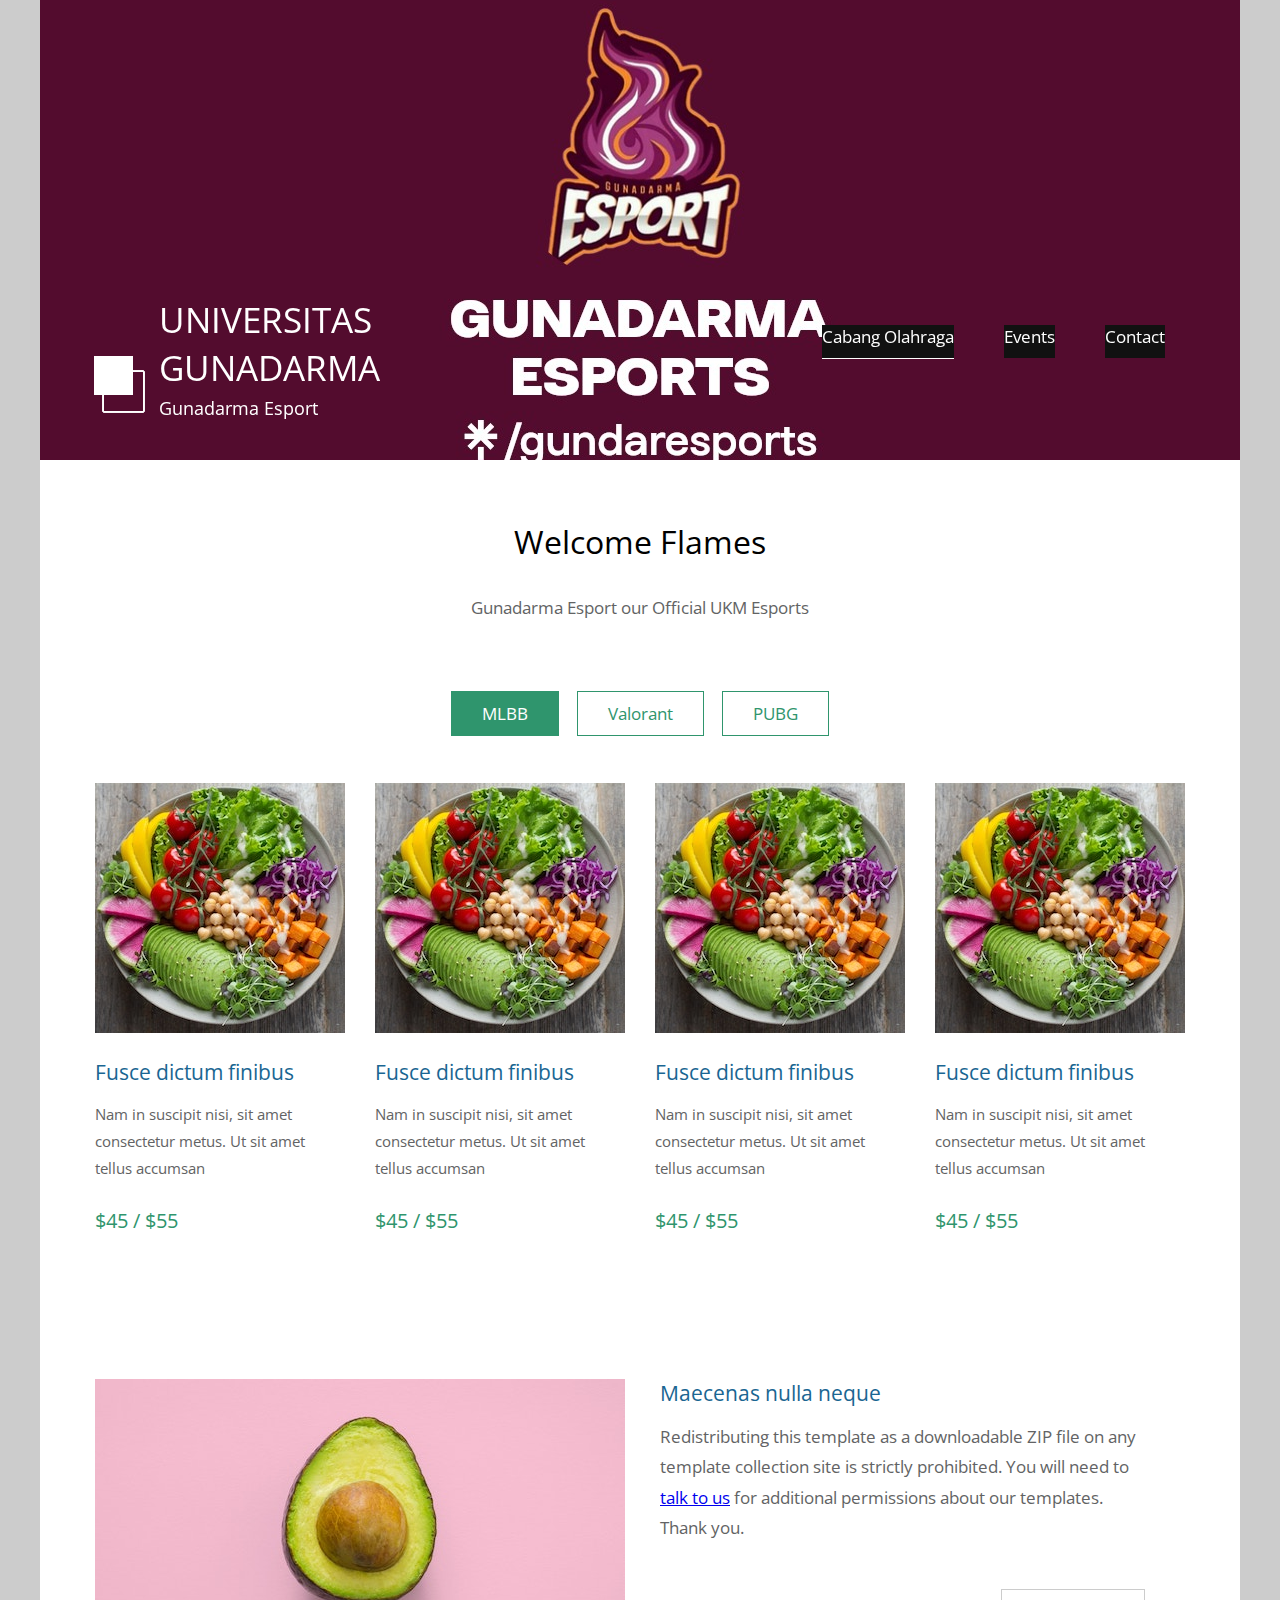
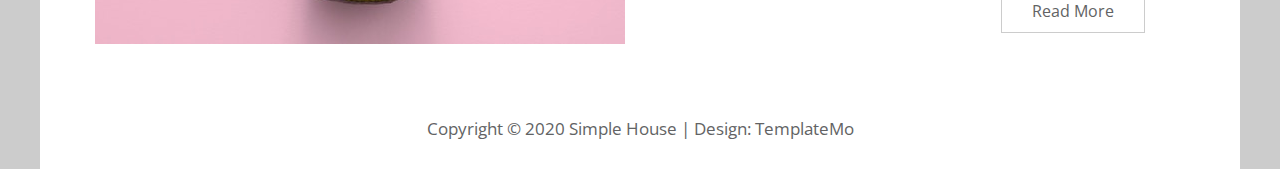
==== commit 75638429: "update header" ====
--- a/index.html
+++ b/index.html
@@ -59,9 +59,9 @@
 			<div class="tm-paging-links">
 				<nav>
 					<ul>
-						<li class="tm-paging-item"><a href="#" class="tm-paging-link active" data-target="tm-gallery-page-pizza">Our Team</a></li>
-						<li class="tm-paging-item"><a href="#" class="tm-paging-link" data-target="tm-gallery-page-salad">Nomina</a></li>
-						<li class="tm-paging-item"><a href="#" class="tm-paging-link" data-target="tm-gallery-page-noodle">Ikan</a></li>
+						<li class="tm-paging-item"><a href="#" class="tm-paging-link active" data-target="tm-gallery-page-pizza">MLBB</a></li>
+						<li class="tm-paging-item"><a href="#" class="tm-paging-link" data-target="tm-gallery-page-salad">Valorant</a></li>
+						<li class="tm-paging-item"><a href="#" class="tm-paging-link" data-target="tm-gallery-page-noodle">PUBG</a></li>
 					</ul>
 				</nav>
 			</div>
--- a/css/templatemo-style.css
+++ b/css/templatemo-style.css
@@ -307,9 +307,10 @@
 }
 
 .tm-nav-link {
-  color: white;
-  text-decoration: none;
-  padding-bottom: 10px;
+  background-color: rgb(17 17 17);
+    color: #ffffff;
+    text-decoration: none;
+    padding-bottom: 10px;
 }
 
 .tm-nav-link.active,
